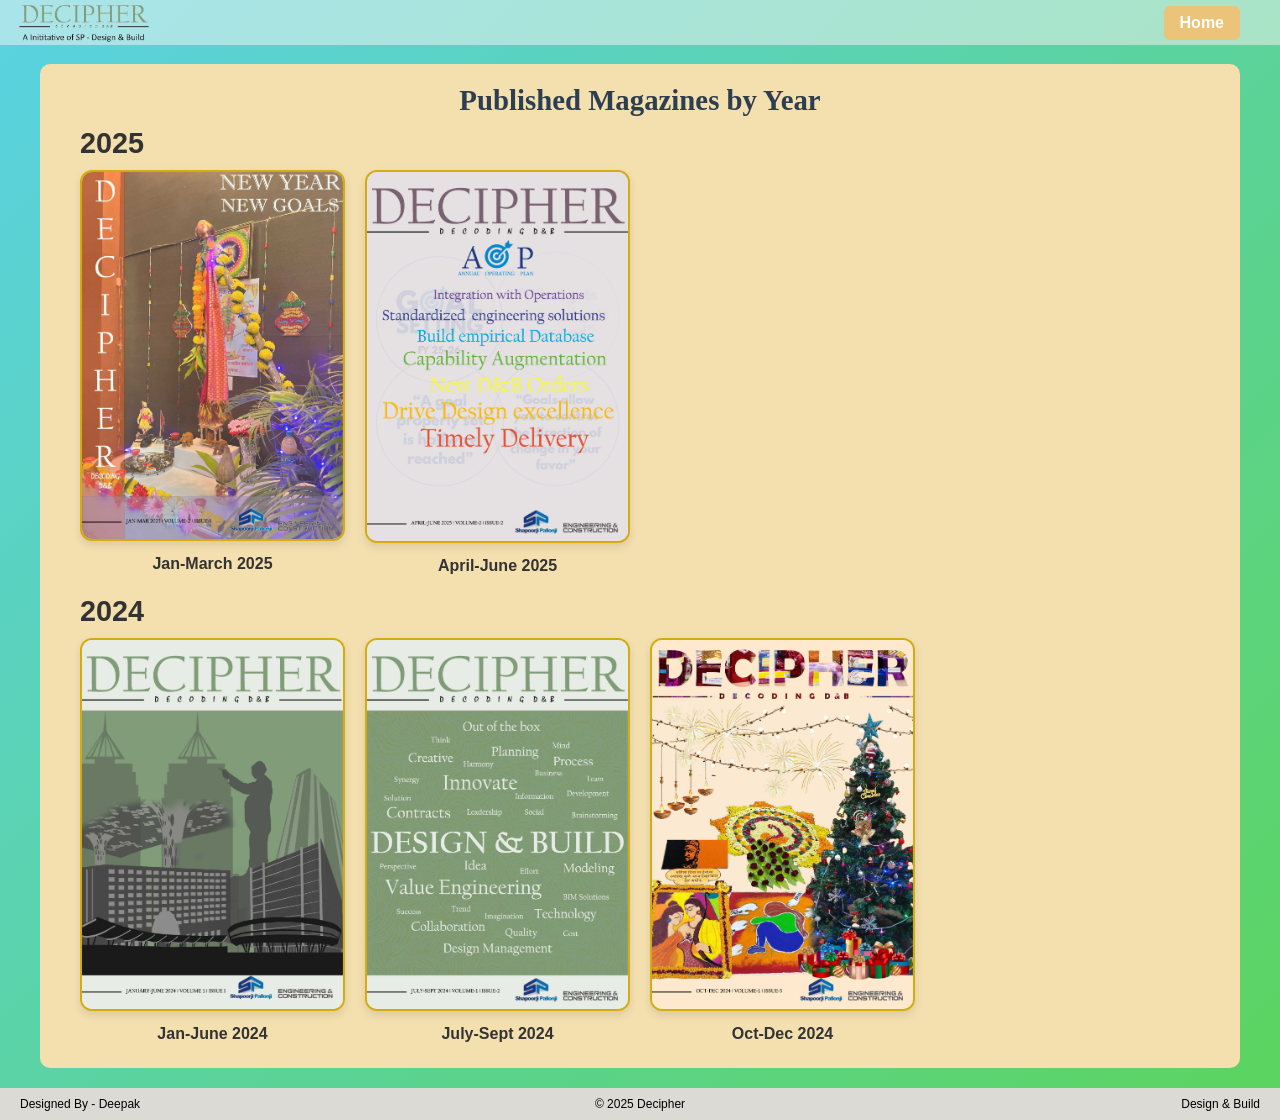
==== release.html @ 8a4b8983 "decipher decipher" ====
<!DOCTYPE html>
<html lang="en">
<head>
<meta charset="UTF-8">
<meta name="viewport" content="width=device-width, initial-scale=1.0">
<title>Decipher</title>
<link rel="stylesheet" href="release.css">
</head>
<body>

<!-- Fixed Navbar -->
<header class="navbar">
 <div class="logo">
  <a href="index.html">
    <img src="img/logo.png" alt="Decipher Logo" class="logo-img">
  </a>
</div>

   <nav>
  <a href="index.html" class="nav-button">Home</a>
</nav>


  <!-- Hamburger menu icon -->
  <div class="menu-toggle" onclick="toggleMenu()">
    <span></span>
    <span></span>
    <span></span>
  </div>
</header>

<!-- Background + White rectangle -->
<div class="full-screen-bg">
  <div class="releases-container">
      <h2 class="magazine-layout-heading">Published Magazines by Year</h2>
      <!-- For year 2025 -->
   <section aria-label="Magazine editions for 2025">
  <h2 class="year-heading">2025</h2>
  <div class="magazine-grid">
    <div class="magazine-card">
      <a href="https://onedrive.live.com/view.aspx?resid=YOUR_FILE_ID_2025_WINTER" target="_blank" rel="noopener noreferrer">
        <img src="img/Jan-March 2025.jpg" alt="Jan-March 2025">
        </a>
        <p>Jan-March 2025</p>
      
    </div>

      <div class="magazine-card">
      <a href="pdf-viewer.html?file=Intercom List.pdf " target="_blank" rel="noopener noreferrer">
        <img src="img/April-June 2025.jpg" alt="April-June 2025">
        </a>
        <p>April-June 2025</p>
      
    </div>
   
</section>
<!-- For year 2024 -->
<section aria-label="Magazine editions for 2024">
  <h2 class="year-heading">2024</h2>
  <div class="magazine-grid">
    <div class="magazine-card">
      <a href="https://onedrive.live.com/view.aspx?resid=YOUR_FILE_ID_2024_WINTER" target="_blank" rel="noopener noreferrer">
        <img src="img/Jan-June 2024.jpg" alt="Jan-June 2024">
        </a>
        <p>Jan-June 2024</p>
      
    </div>
    <div class="magazine-card">
      <a href="https://onedrive.live.com/view.aspx?resid=YOUR_FILE_ID_2024_SPRING" target="_blank" rel="noopener noreferrer">
        <img src="img/July -Sept 2024.jpg" alt="July-Sept 2024">
        </a>
        <p>July-Sept 2024</p>
      
    </div>
    <div class="magazine-card">
      <a href="https://onedrive.live.com/view.aspx?resid=YOUR_FILE_ID_2024_SUMMER" target="_blank" rel="noopener noreferrer">
        <img src="img/Oct -Dec 2024.jpg" alt="Oct-Dec 2024">
        </a>
        <p>Oct-Dec 2024</p>
   
    </div>
    
  </div>
</section>





  </div>
</div>

 <!-- FOOTER -->
<footer class="custom-footer">
  <div class="footer-left">Designed By - Deepak</div>
  <div class="footer-center">
    © 2025 Decipher 
  </div>
  <div class="footer-right">Design & Build</div>
</footer>
<script>
  function toggleMenu() {
    document.querySelector('nav').classList.toggle('show');
  }
</script>

</body>
</html>
---- release.css ----
* {
  margin: 0;
  padding: 0;
  box-sizing: border-box;
}
  body {
    margin: 0;
    padding: 0;
    font-family: Arial, sans-serif;
  }

  /* Fullscreen background */
  .full-screen-bg {
  min-height: 100vh;
  background: linear-gradient(135deg, #5ad2e2, #5cd460); /* dark navy → green */
  background-size: cover;
  background-position: center;
  background-repeat: no-repeat;

  display: flex;
  justify-content: center;
  padding: 4px 40px 20px 40px;
  box-sizing: border-box;

}

/* Only center vertically if the content fits in viewport */
.full-screen-bg > .outlined-box {
    margin: auto 0; /* vertical centering when small */
}

/* If box is taller than screen, align at top */
@media (max-height: 700px) {
    .full-screen-bg {
        align-items: flex-start;
    }
    .full-screen-bg > .outlined-box {
        margin-top: 60px; /* little space below navbar */
    }
}



  /* Fixed Navbar */
  .navbar {
  position: fixed;
  top: 0;
  left: 0;
  width: 100%;
  height: 45px; /* fixed height */
  background-color: rgb(247, 246, 243, 0.5);
  display: flex;
  justify-content: space-between;
  align-items: center;
  padding-right: 40px; /* keep padding only on right side */
  padding-left: 0;     /* remove left padding */
  color: black;
  z-index: 1000;
  transition: background-color 0.3s ease;
}

.logo {
  height: 100%; /* match navbar height */
}

.logo-img {
  height: 110%;  /* fills navbar height */
  width: auto;   /* keep aspect ratio */
  display: block;
  object-fit: contain;
  margin:1px 15px;
}

.navbar:hover {
  background-color: rgba(219, 218, 212, 1.1); /* Less transparent on hover */
}

  .navbar svg {
    stroke: black;
  }

 
  nav {
    display: flex;
    gap: 20px;
  }

  nav a {
    color: rgb(7, 0, 0);
    text-decoration: none;
    font-weight: 500;
  }

  nav a:hover {
    text-decoration: underline;
  }
.nav-button {
  display: inline-block;
  padding: 8px 16px;
  background-color: #ebc379;
  color: white;
  text-decoration: none;
  border-radius: 6px;
  font-weight: 600;
  transition: background-color 0.3s ease;
}

.nav-button:hover {
  background-color: #1a252f;
}

  /* Hamburger menu button */
  .menu-toggle {
    display: none;
    flex-direction: column;
    cursor: pointer;
    gap: 4px;
  }

  .menu-toggle span {
    display: block;
    width: 20px;
    height: 2px;
    background: black;
  }

  /* White rectangle outline */
  .outlined-box {
    width: 100%;
    max-width: 1200px;
    border: 2px solid white;
    padding: 40px;
    box-sizing: border-box;
    border-radius: 8px;
    min-height: 460px; /* Increased height */
    background: transparent; /* keep see-through background */
  
  }


  .filled-content {
    background-color: rgb(240, 188, 18); /* Solid fill */
    display: flex;
    align-items: center;
    gap: 20px;
    padding: 20px;
    border-radius: 6px;
    box-sizing: border-box;

    /* Control size */
    max-width: 1200px;  /* Width limit */
    min-height: 300px;  /* Minimum height */
    height: 400px;      /* Fixed height if you want */
    margin: auto;       /* Center inside outlined-box */
}

.text-section {
    flex: 1;
}

.image-section {
    flex: 1;
}

.image-section img {
    max-width: 100%;
    height: auto;
    border-radius: 4px;
}


/* Responsive for mobile */
@media (max-width: 768px) {
    .filled-content {
        flex-direction: column;
    }
}


  /* Mobile styles */
  @media (max-width: 768px) {
    nav {
      display: none;
      position: absolute;
      top: 40px;
      right: 0;
      background: #dbdad4;
      flex-direction: column;
      width: 100%;
      padding: 10px 0;
    }

    nav.show {
      display: flex;
    }

    .menu-toggle {
      display: flex;
    }
  }





















/* ========================RELEASES======================  */
 .releases-container {
  margin-top: 60px; /* or padding-top: 60px; */
  /* existing styles */
  background: rgba(244, 223, 175);
  padding: 15px 40px; /* 20px top/bottom, 40px left/right */
  border-radius: 10px;
  max-width: 1200px;
  margin-left: auto;
  margin-right: auto;
}


.magazine-layout-heading {
  font-size: 1.8rem;
  font-weight: 700;
  text-align: center;
  margin-top: 5px;     /* Reduced top margin */
  margin-bottom: 0px;
  color: #2c3e50;
  font-family: 'Georgia', serif;
  text-transform: none;
  border-bottom: none;
  padding-top: 0px;       /* Ensure no padding on top */
  margin-left: auto;
  margin-right: auto;
}




.year-heading {
  margin: 10px 0 10px;
  font-size: 1.8rem;
  color: #333;
}

.magazine-grid {
  display: grid;
  grid-template-columns: repeat(4, 1fr); /* 4 equal columns */
  gap: 20px;
  justify-content: start;
}

/* Tablet: 2 columns */
@media (max-width: 768px) {
  .magazine-grid {
    grid-template-columns: repeat(2, 1fr);
  }
}

/* Mobile: 1 column */
@media (max-width: 480px) {
  .magazine-grid {
    grid-template-columns: 1fr;
  }
}

.magazine-card {
  box-sizing: border-box;
  display: flex;
  flex-direction: column;
  align-items: center;
  text-align: center;
  background-color: transparent;
  overflow: visible;
}

.magazine-card img {
  width: 100%;
  height: auto;
  display: block;
   border: 2px solid #D4AC0D; /* gold border */
  border-radius: 12px;
  background-color: #fff;
  box-shadow: 0 4px 8px rgba(0,0,0,0.1);
  transition: filter 0.3s ease, box-shadow 0.3s ease;
}

.magazine-card img:hover {
  filter: brightness(1.1) saturate(1.2);
  box-shadow: 0 10px 20px rgba(0,0,0,0.2);
}

.magazine-card p {
  margin-top: 4px;
  font-weight: 600;
  font-size: 1rem;
  color: #333;
  padding: 10px 0;
  font-family: 'Segoe UI', Tahoma, Geneva, Verdana, sans-serif;
  user-select: none;
}



/* Footer */

.custom-footer {
  display: flex;
  justify-content: space-between; /* spread left, center, right */
  align-items: center;
  margin-top: auto;
  padding: 1rem 20px; /* keep some side padding */
  background-color: rgba(219, 218, 212);
  height: 6px;
}

.footer-left,
.footer-center,
.footer-right {
  flex: 1;
}

.footer-left {
  text-align: left;
  color: black;
  font-size: 12px;
  font-weight: 400;
}

.footer-center {
  text-align: center;
color: black;
  font-size: 12px;
  font-weight: 400;
}

.footer-right {
  text-align: right;
  color: black;
  font-size: 12px;
  font-weight: 400;
}
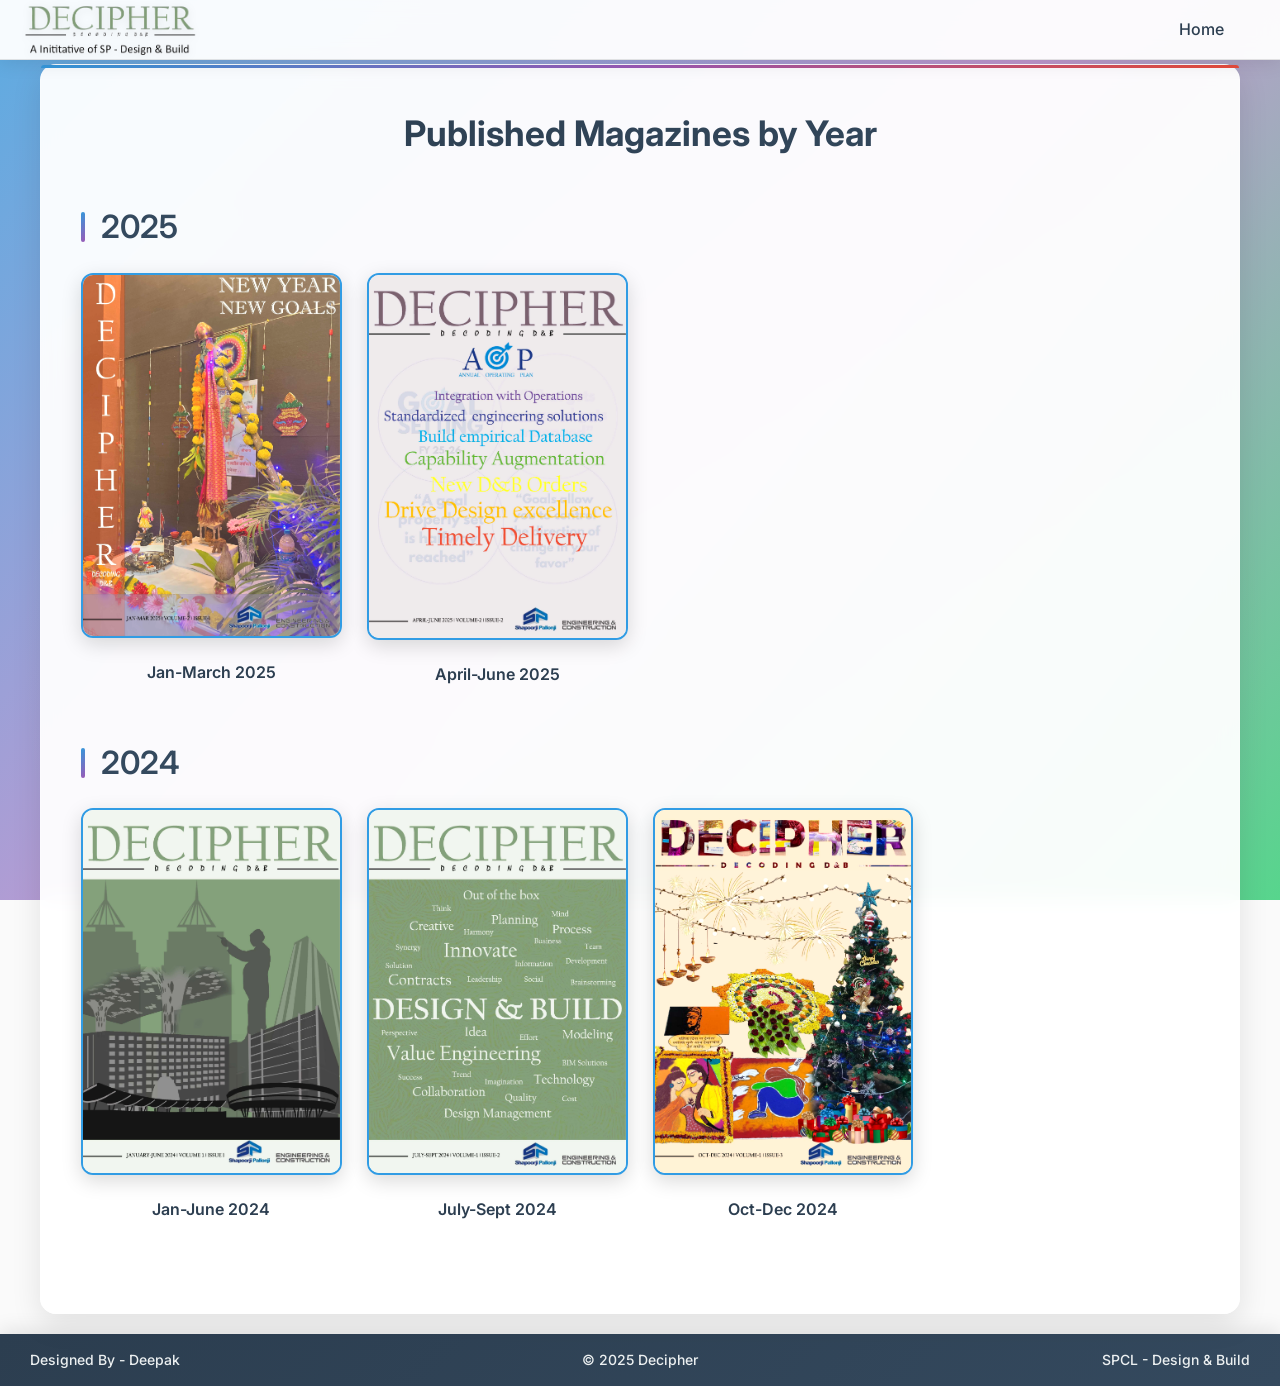
==== commit d41af461: "Updating 14th Aug" ====
--- a/release.html
+++ b/release.html
@@ -1,28 +1,31 @@
- <!DOCTYPE html>
+<!DOCTYPE html>
 <html lang="en">
 <head>
 <meta charset="UTF-8">
 <meta name="viewport" content="width=device-width, initial-scale=1.0">
-<title>Decipher</title>
+<title>Decipher - All Issues</title>
+<meta name="description" content="Browse all published issues of DECIPHER magazine from Shapoorji Pallonji Design & Build Division">
 <link rel="stylesheet" href="release.css">
+<link rel="preconnect" href="https://fonts.googleapis.com">
+<link rel="preconnect" href="https://fonts.gstatic.com" crossorigin>
+<link href="https://fonts.googleapis.com/css2?family=Inter:wght@300;400;500;600;700&display=swap" rel="stylesheet">
 </head>
 <body>
 
 <!-- Fixed Navbar -->
-<header class="navbar">
- <div class="logo">
-  <a href="index.html">
-    <img src="img/logo.png" alt="Decipher Logo" class="logo-img">
-  </a>
-</div>
+<header class="navbar" role="banner">
+  <div class="logo">
+    <a href="index.html" aria-label="Go to homepage">
+      <img src="img/logo.png" alt="Decipher Logo" class="logo-img" loading="eager">
+    </a>
+  </div>
 
-   <nav>
-  <a href="index.html" class="nav-button">Home</a>
-</nav>
-
+  <nav role="navigation" aria-label="Main navigation">
+    <a href="index.html" class="nav-button" aria-label="Return to homepage">Home</a>
+  </nav>
 
   <!-- Hamburger menu icon -->
-  <div class="menu-toggle" onclick="toggleMenu()">
+  <div class="menu-toggle" onclick="toggleMenu()" role="button" aria-label="Toggle navigation menu" tabindex="0">
     <span></span>
     <span></span>
     <span></span>
@@ -30,78 +33,103 @@
 </header>
 
 <!-- Background + White rectangle -->
-<div class="full-screen-bg">
+<main class="full-screen-bg" role="main">
   <div class="releases-container">
-      <h2 class="magazine-layout-heading">Published Magazines by Year</h2>
-      <!-- For year 2025 -->
-   <section aria-label="Magazine editions for 2025">
-  <h2 class="year-heading">2025</h2>
-  <div class="magazine-grid">
-    <div class="magazine-card">
-      <a href="https://onedrive.live.com/view.aspx?resid=YOUR_FILE_ID_2025_WINTER" target="_blank" rel="noopener noreferrer">
-        <img src="img/Jan-March 2025.jpg" alt="Jan-March 2025">
-        </a>
-        <p>Jan-March 2025</p>
-      
-    </div>
+    <h2 class="magazine-layout-heading" id="releases-heading">Published Magazines by Year</h2>
+    
+    <!-- For year 2025 -->
+    <section aria-labelledby="year-2025-heading">
+      <h2 class="year-heading" id="year-2025-heading">2025</h2>
+      <div class="magazine-grid" role="grid" aria-label="Magazine editions for 2025">
+        <div class="magazine-card" role="gridcell">
+       <a href="https://sdcorporation-my.sharepoint.com/:b:/g/personal/niklesh_wadhwa_shapoorji_com/EZrrN11DROREmH1WlC5DA3MBwxTDI9bE1Pf04bKoZq6WiA?e=7eviS5A" 
+   aria-label="View Jan-March 2025 issue" 
+   target="_blank">
+            <img src="img/Jan-March 2025.jpg" alt="Jan-March 2025 Cover" loading="lazy">
+          </a>
+          <p>Jan-March 2025</p>
+        </div>
 
-      <div class="magazine-card">
-      <a href="pdf-viewer.html?file=Intercom List.pdf " target="_blank" rel="noopener noreferrer">
-        <img src="img/April-June 2025.jpg" alt="April-June 2025">
-        </a>
-        <p>April-June 2025</p>
-      
-    </div>
-   
-</section>
-<!-- For year 2024 -->
-<section aria-label="Magazine editions for 2024">
-  <h2 class="year-heading">2024</h2>
-  <div class="magazine-grid">
-    <div class="magazine-card">
-      <a href="https://onedrive.live.com/view.aspx?resid=YOUR_FILE_ID_2024_WINTER" target="_blank" rel="noopener noreferrer">
-        <img src="img/Jan-June 2024.jpg" alt="Jan-June 2024">
-        </a>
-        <p>Jan-June 2024</p>
-      
-    </div>
-    <div class="magazine-card">
-      <a href="https://onedrive.live.com/view.aspx?resid=YOUR_FILE_ID_2024_SPRING" target="_blank" rel="noopener noreferrer">
-        <img src="img/July -Sept 2024.jpg" alt="July-Sept 2024">
-        </a>
-        <p>July-Sept 2024</p>
-      
-    </div>
-    <div class="magazine-card">
-      <a href="https://onedrive.live.com/view.aspx?resid=YOUR_FILE_ID_2024_SUMMER" target="_blank" rel="noopener noreferrer">
-        <img src="img/Oct -Dec 2024.jpg" alt="Oct-Dec 2024">
-        </a>
-        <p>Oct-Dec 2024</p>
-   
-    </div>
-    
+        <div class="magazine-card" role="gridcell">
+          <a href="https://sdcorporation-my.sharepoint.com/:b:/g/personal/niklesh_wadhwa_shapoorji_com/Ed1fGkje7JVGuynf9fhJyQ0B-7qD2A-BAZ7mTZ8bxXePjQ" aria-label="View April-June 2025 issue" target="_blank">
+            <img src="img/April-June 2025.jpg" alt="April-June 2025 Cover" loading="lazy">
+          </a>
+          <p>April-June 2025</p>
+        </div>
+      </div>
+    </section>
+
+    <!-- For year 2024 -->
+    <section aria-labelledby="year-2024-heading">
+      <h2 class="year-heading" id="year-2024-heading">2024</h2>
+      <div class="magazine-grid" role="grid" aria-label="Magazine editions for 2024">
+        <div class="magazine-card" role="gridcell">
+          <a href="https://sdcorporation-my.sharepoint.com/:b:/g/personal/deepak_kumar8_shapoorji_com/ER2KWcuA8SZIqeftc4IWiRQB2r7uil_vlTIILU9Jzke7eg" aria-label="View Jan-June 2024 issue" target="_blank">
+            <img src="img/Jan-June 2024.jpg" alt="Jan-June 2024 Cover" loading="lazy">
+          </a>
+          <p>Jan-June 2024</p>
+        </div>
+        
+        <div class="magazine-card" role="gridcell">
+          <a href="https://sdcorporation-my.sharepoint.com/:b:/g/personal/niklesh_wadhwa_shapoorji_com/EW9fflCfdwtKpGGzFCLECRIBIYX8dqHARjPuIeD5uw2ADw" aria-label="View July-Sept 2024 issue"  target="_blank">
+            <img src="img/July -Sept 2024.jpg" alt="July-Sept 2024 Cover" loading="lazy">
+          </a>
+          <p>July-Sept 2024</p>
+        </div>
+        
+        <div class="magazine-card" role="gridcell">
+          <a href="https://sdcorporation-my.sharepoint.com/:b:/g/personal/niklesh_wadhwa_shapoorji_com/EZtsv5_NxPlEnEo7IRQZr1wBKI3wS65SmO25Uqut7sBRzw" aria-label="View Oct-Dec 2024 issue" target="_blank">
+            <img src="img/Oct -Dec 2024.jpg" alt="Oct-Dec 2024 Cover" loading="lazy">
+          </a>
+          <p>Oct-Dec 2024</p>
+        </div>
+      </div>
+    </section>
   </div>
-</section>
+</main>
 
-
-
-
-
-  </div>
-</div>
-
- <!-- FOOTER -->
-<footer class="custom-footer">
+<!-- FOOTER -->
+<footer class="custom-footer" role="contentinfo">
   <div class="footer-left">Designed By - Deepak</div>
   <div class="footer-center">
     © 2025 Decipher 
   </div>
-  <div class="footer-right">Design & Build</div>
+  <div class="footer-right">SPCL - Design & Build</div>
 </footer>
+
 <script>
   function toggleMenu() {
-    document.querySelector('nav').classList.toggle('show');
+    const nav = document.querySelector('nav');
+    const menuToggle = document.querySelector('.menu-toggle');
+    
+    nav.classList.toggle('show');
+    
+    // Update aria-expanded for accessibility
+    const isExpanded = nav.classList.contains('show');
+    menuToggle.setAttribute('aria-expanded', isExpanded);
   }
+
+  // Close menu when clicking outside
+  document.addEventListener('click', function(event) {
+    const nav = document.querySelector('nav');
+    const menuToggle = document.querySelector('.menu-toggle');
+    
+    if (!nav.contains(event.target) && !menuToggle.contains(event.target)) {
+      nav.classList.remove('show');
+      menuToggle.setAttribute('aria-expanded', 'false');
+    }
+  });
+
+  // Close menu on escape key
+  document.addEventListener('keydown', function(event) {
+    if (event.key === 'Escape') {
+      const nav = document.querySelector('nav');
+      const menuToggle = document.querySelector('.menu-toggle');
+      
+      nav.classList.remove('show');
+      menuToggle.setAttribute('aria-expanded', 'false');
+    }
+  });
 </script>
 
 </body>
--- a/release.css
+++ b/release.css
@@ -4,274 +4,370 @@
   padding: 0;
   box-sizing: border-box;
 }
-  body {
-    margin: 0;
-    padding: 0;
-    font-family: Arial, sans-serif;
-  }
-
-  /* Fullscreen background */
-  .full-screen-bg {
+
+body {
+  margin: 0;
+  padding: 0;
+  font-family: 'Inter', 'Segoe UI', Tahoma, Geneva, Verdana, sans-serif;
+  line-height: 1.6;
+  color: #2c3e50;
+  background: #fafafa;
+}
+
+/* Fullscreen background */
+.full-screen-bg {
   min-height: 100vh;
-  background: linear-gradient(135deg, #5ad2e2, #5cd460); /* dark navy → green */
+  background: linear-gradient(135deg, rgba(52, 152, 219, 0.8) 0%, rgba(155, 89, 182, 0.6) 50%, rgba(46, 204, 113, 0.8) 100%);
   background-size: cover;
   background-position: center;
   background-repeat: no-repeat;
-
+  background-attachment: fixed;
   display: flex;
   justify-content: center;
   padding: 4px 40px 20px 40px;
   box-sizing: border-box;
-
+  position: relative;
+}
+
+.full-screen-bg::before {
+  content: '';
+  position: absolute;
+  top: 0;
+  left: 0;
+  right: 0;
+  bottom: 0;
+  background: radial-gradient(circle at 50% 50%, rgba(255,255,255,0.1) 0%, transparent 70%);
+  pointer-events: none;
 }
 
 /* Only center vertically if the content fits in viewport */
 .full-screen-bg > .outlined-box {
-    margin: auto 0; /* vertical centering when small */
+  margin: auto 0;
+  position: relative;
+  z-index: 2;
 }
 
 /* If box is taller than screen, align at top */
 @media (max-height: 700px) {
-    .full-screen-bg {
-        align-items: flex-start;
-    }
-    .full-screen-bg > .outlined-box {
-        margin-top: 60px; /* little space below navbar */
-    }
-}
-
-
-
-  /* Fixed Navbar */
-  .navbar {
+  .full-screen-bg {
+    align-items: flex-start;
+  }
+  .full-screen-bg > .outlined-box {
+    margin-top: 60px;
+  }
+}
+
+/* Fixed Navbar */
+.navbar {
   position: fixed;
   top: 0;
   left: 0;
   width: 100%;
-  height: 45px; /* fixed height */
-  background-color: rgb(247, 246, 243, 0.5);
+  height: 60px;
+  background: rgba(255, 255, 255, 0.95);
+  backdrop-filter: blur(10px);
   display: flex;
   justify-content: space-between;
   align-items: center;
-  padding-right: 40px; /* keep padding only on right side */
-  padding-left: 0;     /* remove left padding */
+  padding-right: 40px;
+  padding-left: 0;
   color: black;
   z-index: 1000;
-  transition: background-color 0.3s ease;
+  transition: all 0.3s cubic-bezier(0.4, 0, 0.2, 1);
+  border-bottom: 1px solid rgba(0,0,0,0.1);
+  box-shadow: 0 2px 20px rgba(0,0,0,0.1);
+}
+
+.navbar:hover {
+  background: rgba(255, 255, 255, 0.98);
+  box-shadow: 0 4px 30px rgba(0,0,0,0.15);
 }
 
 .logo {
-  height: 100%; /* match navbar height */
+  height: 100%;
+  transition: transform 0.3s ease;
+}
+
+.logo:hover {
+  transform: scale(1.05);
 }
 
 .logo-img {
-  height: 110%;  /* fills navbar height */
-  width: auto;   /* keep aspect ratio */
+  height: 110%;
+  width: auto;
   display: block;
   object-fit: contain;
-  margin:1px 15px;
-}
-
-.navbar:hover {
-  background-color: rgba(219, 218, 212, 1.1); /* Less transparent on hover */
-}
-
-  .navbar svg {
-    stroke: black;
-  }
-
- 
-  nav {
-    display: flex;
-    gap: 20px;
-  }
-
-  nav a {
-    color: rgb(7, 0, 0);
-    text-decoration: none;
-    font-weight: 500;
-  }
-
-  nav a:hover {
-    text-decoration: underline;
-  }
-.nav-button {
-  display: inline-block;
+  margin: 1px 20px;
+  filter: drop-shadow(0 2px 4px rgba(0,0,0,0.1));
+}
+
+.navbar svg {
+  stroke: #2c3e50;
+}
+
+nav {
+  display: flex;
+  gap: 30px;
+  align-items: center;
+}
+
+nav a {
+  color: #2c3e50;
+  text-decoration: none;
+  font-weight: 500;
+  position: relative;
   padding: 8px 16px;
-  background-color: #ebc379;
-  color: white;
+  border-radius: 6px;
+  transition: all 0.3s ease;
+}
+
+nav a {
+  color: #2c3e50;
   text-decoration: none;
+  font-weight: 500;
+  font-size: 1rem;
+  position: relative;
+  padding: 8px 16px;
   border-radius: 6px;
-  font-weight: 600;
-  transition: background-color 0.3s ease;
-}
-
-.nav-button:hover {
-  background-color: #1a252f;
-}
-
-  /* Hamburger menu button */
-  .menu-toggle {
-    display: none;
-    flex-direction: column;
-    cursor: pointer;
-    gap: 4px;
-  }
-
-  .menu-toggle span {
-    display: block;
-    width: 20px;
-    height: 2px;
-    background: black;
-  }
-
-  /* White rectangle outline */
-  .outlined-box {
-    width: 100%;
-    max-width: 1200px;
-    border: 2px solid white;
-    padding: 40px;
-    box-sizing: border-box;
-    border-radius: 8px;
-    min-height: 460px; /* Increased height */
-    background: transparent; /* keep see-through background */
-  
-  }
-
-
-  .filled-content {
-    background-color: rgb(240, 188, 18); /* Solid fill */
-    display: flex;
-    align-items: center;
-    gap: 20px;
-    padding: 20px;
-    border-radius: 6px;
-    box-sizing: border-box;
-
-    /* Control size */
-    max-width: 1200px;  /* Width limit */
-    min-height: 300px;  /* Minimum height */
-    height: 400px;      /* Fixed height if you want */
-    margin: auto;       /* Center inside outlined-box */
+  transition: all 0.3s ease;
+}
+
+nav a::before {
+  content: '';
+  position: absolute;
+  bottom: 0;
+  left: 50%;
+  width: 0;
+  height: 2px;
+  background: linear-gradient(90deg, #3498db, #9b59b6);
+  transition: all 0.3s ease;
+  transform: translateX(-50%);
+}
+
+nav a:hover {
+  color: #3498db;
+  background: rgba(52, 152, 219, 0.1);
+  transform: translateY(-2px);
+}
+
+nav a:hover::before {
+  width: 80%;
+}
+
+/* Hamburger menu button */
+.menu-toggle {
+  display: none;
+  flex-direction: column;
+  cursor: pointer;
+  gap: 4px;
+  padding: 8px;
+  border-radius: 6px;
+  transition: background 0.3s ease;
+}
+
+.menu-toggle:hover {
+  background: rgba(0,0,0,0.1);
+}
+
+.menu-toggle span {
+  display: block;
+  width: 24px;
+  height: 2px;
+  background: #2c3e50;
+  transition: all 0.3s ease;
+  border-radius: 1px;
+}
+
+/* White rectangle outline */
+.outlined-box {
+  width: 100%;
+  max-width: 1200px;
+  border: 2px solid rgba(255, 255, 255, 0.8);
+  padding: 40px;
+  box-sizing: border-box;
+  border-radius: 16px;
+  min-height: 460px;
+  background: rgba(255, 255, 255, 0.1);
+  backdrop-filter: blur(10px);
+  box-shadow: 0 8px 32px rgba(0,0,0,0.1);
+  transition: all 0.3s ease;
+}
+
+.outlined-box:hover {
+  border-color: rgba(255, 255, 255, 0.9);
+  box-shadow: 0 12px 40px rgba(0,0,0,0.15);
+  transform: translateY(-2px);
+}
+
+.filled-content {
+  background: linear-gradient(135deg, #f8f9fa 0%, #e9ecef 100%);
+  display: flex;
+  align-items: center;
+  gap: 30px;
+  padding: 30px;
+  border-radius: 12px;
+  box-sizing: border-box;
+  box-shadow: 
+    0 10px 30px rgba(0,0,0,0.15),
+    0 1px 3px rgba(0,0,0,0.1),
+    inset 0 1px 0 rgba(255,255,255,0.8);
+  max-width: 1200px;
+  min-height: 300px;
+  height: 400px;
+  margin: auto;
+  position: relative;
+  overflow: hidden;
+}
+
+.filled-content::before {
+  content: '';
+  position: absolute;
+  top: 0;
+  left: 0;
+  right: 0;
+  height: 3px;
+  background: linear-gradient(90deg, #3498db, #9b59b6, #e74c3c, #f39c12);
+  border-radius: 12px 12px 0 0;
 }
 
 .text-section {
-    flex: 1;
+  flex: 1;
 }
 
 .image-section {
-    flex: 1;
+  flex: 1;
 }
 
 .image-section img {
-    max-width: 100%;
-    height: auto;
-    border-radius: 4px;
-}
-
+  max-width: 100%;
+  height: auto;
+  border-radius: 8px;
+  transition: transform 0.3s ease;
+}
+
+.image-section img:hover {
+  transform: scale(1.05);
+}
 
 /* Responsive for mobile */
 @media (max-width: 768px) {
-    .filled-content {
-        flex-direction: column;
-    }
-}
-
-
-  /* Mobile styles */
-  @media (max-width: 768px) {
-    nav {
-      display: none;
-      position: absolute;
-      top: 40px;
-      right: 0;
-      background: #dbdad4;
-      flex-direction: column;
-      width: 100%;
-      padding: 10px 0;
-    }
-
-    nav.show {
-      display: flex;
-    }
-
-    .menu-toggle {
-      display: flex;
-    }
-  }
-
-
-
-
-
-
-
-
-
-
-
-
-
-
-
-
-
-
-
-
+  .filled-content {
+    flex-direction: column;
+  }
+}
+
+/* Mobile styles */
+@media (max-width: 768px) {
+  nav {
+    display: none;
+    position: absolute;
+    top: 60px;
+    right: 0;
+    background: rgba(255, 255, 255, 0.98);
+    backdrop-filter: blur(10px);
+    flex-direction: column;
+    width: 100%;
+    padding: 20px 0;
+    box-shadow: 0 4px 20px rgba(0,0,0,0.1);
+    border-radius: 0 0 12px 12px;
+  }
+
+  nav.show {
+    display: flex;
+  }
+
+  nav a {
+    padding: 12px 20px;
+    margin: 5px 20px;
+    border-radius: 8px;
+  }
+
+  .menu-toggle {
+    display: flex;
+  }
+}
 
 /* ========================RELEASES======================  */
- .releases-container {
-  margin-top: 60px; /* or padding-top: 60px; */
-  /* existing styles */
-  background: rgba(244, 223, 175);
-  padding: 15px 40px; /* 20px top/bottom, 40px left/right */
-  border-radius: 10px;
+.releases-container {
+  margin-top: 60px;
+  background: rgba(255, 255, 255, 0.95);
+  backdrop-filter: blur(10px);
+  padding: 40px;
+  border-radius: 16px;
   max-width: 1200px;
   margin-left: auto;
   margin-right: auto;
-}
-
+  box-shadow: 0 10px 30px rgba(0,0,0,0.1);
+  border: 1px solid rgba(255,255,255,0.2);
+  position: relative;
+}
+
+.releases-container::before {
+  content: '';
+  position: absolute;
+  top: 0;
+  left: 0;
+  right: 0;
+  height: 3px;
+  background: linear-gradient(90deg, #3498db, #9b59b6, #e74c3c);
+  border-radius: 16px 16px 0 0;
+}
 
 .magazine-layout-heading {
-  font-size: 1.8rem;
+  font-size: 2.2rem;
   font-weight: 700;
   text-align: center;
-  margin-top: 5px;     /* Reduced top margin */
-  margin-bottom: 0px;
+  margin-top: 0;
+  margin-bottom: 40px;
   color: #2c3e50;
-  font-family: 'Georgia', serif;
+  font-family: 'Inter', 'Georgia', serif;
   text-transform: none;
   border-bottom: none;
-  padding-top: 0px;       /* Ensure no padding on top */
+  padding-top: 0;
   margin-left: auto;
   margin-right: auto;
-}
-
-
-
+  background: linear-gradient(135deg, #2c3e50, #34495e);
+  -webkit-background-clip: text;
+  -webkit-text-fill-color: transparent;
+  background-clip: text;
+  position: relative;
+}
 
 .year-heading {
-  margin: 10px 0 10px;
-  font-size: 1.8rem;
-  color: #333;
+  margin: 30px 0 20px;
+  font-size: 2rem;
+  color: #34495e;
+  font-weight: 600;
+  position: relative;
+  padding-left: 20px;
+}
+
+.year-heading::before {
+  content: '';
+  position: absolute;
+  left: 0;
+  top: 50%;
+  width: 4px;
+  height: 30px;
+  background: linear-gradient(135deg, #3498db, #9b59b6);
+  transform: translateY(-50%);
+  border-radius: 2px;
 }
 
 .magazine-grid {
   display: grid;
-  grid-template-columns: repeat(4, 1fr); /* 4 equal columns */
-  gap: 20px;
+  grid-template-columns: repeat(4, 1fr);
+  gap: 25px;
   justify-content: start;
-}
-
-/* Tablet: 2 columns */
+  margin-bottom: 40px;
+}
+
 @media (max-width: 768px) {
   .magazine-grid {
     grid-template-columns: repeat(2, 1fr);
   }
 }
 
-/* Mobile: 1 column */
 @media (max-width: 480px) {
   .magazine-grid {
     grid-template-columns: 1fr;
@@ -286,46 +382,82 @@
   text-align: center;
   background-color: transparent;
   overflow: visible;
+  transition: transform 0.3s ease;
+  position: relative;
+}
+
+.magazine-card:hover {
+  transform: translateY(-8px);
+}
+
+.magazine-card::before {
+  content: '';
+  position: absolute;
+  top: -5px;
+  left: -5px;
+  right: -5px;
+  bottom: -5px;
+  background: linear-gradient(135deg, #3498db, #9b59b6, #e74c3c);
+  border-radius: 16px;
+  opacity: 0;
+  transition: opacity 0.3s ease;
+  z-index: -1;
+}
+
+.magazine-card:hover::before {
+  opacity: 0.3;
 }
 
 .magazine-card img {
   width: 100%;
   height: auto;
   display: block;
-   border: 2px solid #D4AC0D; /* gold border */
+  border: 2px solid #3498db;
   border-radius: 12px;
   background-color: #fff;
-  box-shadow: 0 4px 8px rgba(0,0,0,0.1);
-  transition: filter 0.3s ease, box-shadow 0.3s ease;
+  box-shadow: 0 6px 20px rgba(0,0,0,0.15);
+  transition: all 0.3s cubic-bezier(0.4, 0, 0.2, 1);
+  filter: brightness(1.02) contrast(1.05);
+  position: relative;
+  z-index: 1;
 }
 
 .magazine-card img:hover {
-  filter: brightness(1.1) saturate(1.2);
-  box-shadow: 0 10px 20px rgba(0,0,0,0.2);
+  filter: brightness(1.1) saturate(1.15) contrast(1.1);
+  box-shadow: 0 12px 30px rgba(0,0,0,0.25);
+  transform: scale(1.02);
+  border-color: #9b59b6;
 }
 
 .magazine-card p {
-  margin-top: 4px;
+  margin-top: 12px;
   font-weight: 600;
   font-size: 1rem;
-  color: #333;
+  color: #2c3e50;
   padding: 10px 0;
-  font-family: 'Segoe UI', Tahoma, Geneva, Verdana, sans-serif;
+  font-family: 'Inter', 'Segoe UI', Tahoma, Geneva, Verdana, sans-serif;
   user-select: none;
-}
-
-
+  transition: color 0.3s ease;
+  position: relative;
+  z-index: 1;
+}
+
+.magazine-card:hover p {
+  color: #3498db;
+}
 
 /* Footer */
-
 .custom-footer {
   display: flex;
-  justify-content: space-between; /* spread left, center, right */
+  justify-content: space-between;
   align-items: center;
   margin-top: auto;
-  padding: 1rem 20px; /* keep some side padding */
-  background-color: rgba(219, 218, 212);
-  height: 6px;
+  padding: 15px 30px;
+  background: linear-gradient(135deg, #2c3e50 0%, #34495e 100%);
+  color: white;
+  font-size: 15px;
+  font-weight: 400;
+  box-shadow: 0 -4px 20px rgba(0,0,0,0.1);
 }
 
 .footer-left,
@@ -336,21 +468,89 @@
 
 .footer-left {
   text-align: left;
-  color: black;
-  font-size: 12px;
-  font-weight: 400;
+  color: #ecf0f1;
+  font-size: 14px;
+  font-weight: 500;
 }
 
 .footer-center {
   text-align: center;
-color: black;
-  font-size: 12px;
-  font-weight: 400;
+  color: #ecf0f1;
+  font-size: 14px;
+  font-weight: 500;
 }
 
 .footer-right {
   text-align: right;
-  color: black;
-  font-size: 12px;
-  font-weight: 400;
-}
+  color: #ecf0f1;
+  font-size: 14px;
+  font-weight: 500;
+}
+
+
+/* Add smooth scrolling */
+html {
+  scroll-behavior: smooth;
+}
+
+/* Add loading animation for images */
+img {
+  opacity: 0;
+  animation: fadeIn 0.6s ease-in forwards;
+}
+
+@keyframes fadeIn {
+  to {
+    opacity: 1;
+  }
+}
+
+/* Add subtle hover effects for interactive elements */
+a, button, .menu-toggle {
+  cursor: pointer;
+}
+
+/* Add focus states for accessibility */
+nav a:focus,
+.menu-toggle:focus,
+.nav-button:focus {
+  outline: 2px solid #3498db;
+  outline-offset: 2px;
+}
+
+/* Add section transitions */
+section {
+  opacity: 0;
+  transform: translateY(20px);
+  animation: slideInUp 0.8s ease-out forwards;
+}
+
+section:nth-child(2) {
+  animation-delay: 0.2s;
+}
+
+@keyframes slideInUp {
+  to {
+    opacity: 1;
+    transform: translateY(0);
+  }
+}
+
+/* Add magazine card stagger animation */
+.magazine-card {
+  opacity: 0;
+  transform: translateY(20px);
+  animation: cardSlideIn 0.6s ease-out forwards;
+}
+
+.magazine-card:nth-child(1) { animation-delay: 0.1s; }
+.magazine-card:nth-child(2) { animation-delay: 0.2s; }
+.magazine-card:nth-child(3) { animation-delay: 0.3s; }
+.magazine-card:nth-child(4) { animation-delay: 0.4s; }
+
+@keyframes cardSlideIn {
+  to {
+    opacity: 1;
+    transform: translateY(0);
+  }
+}
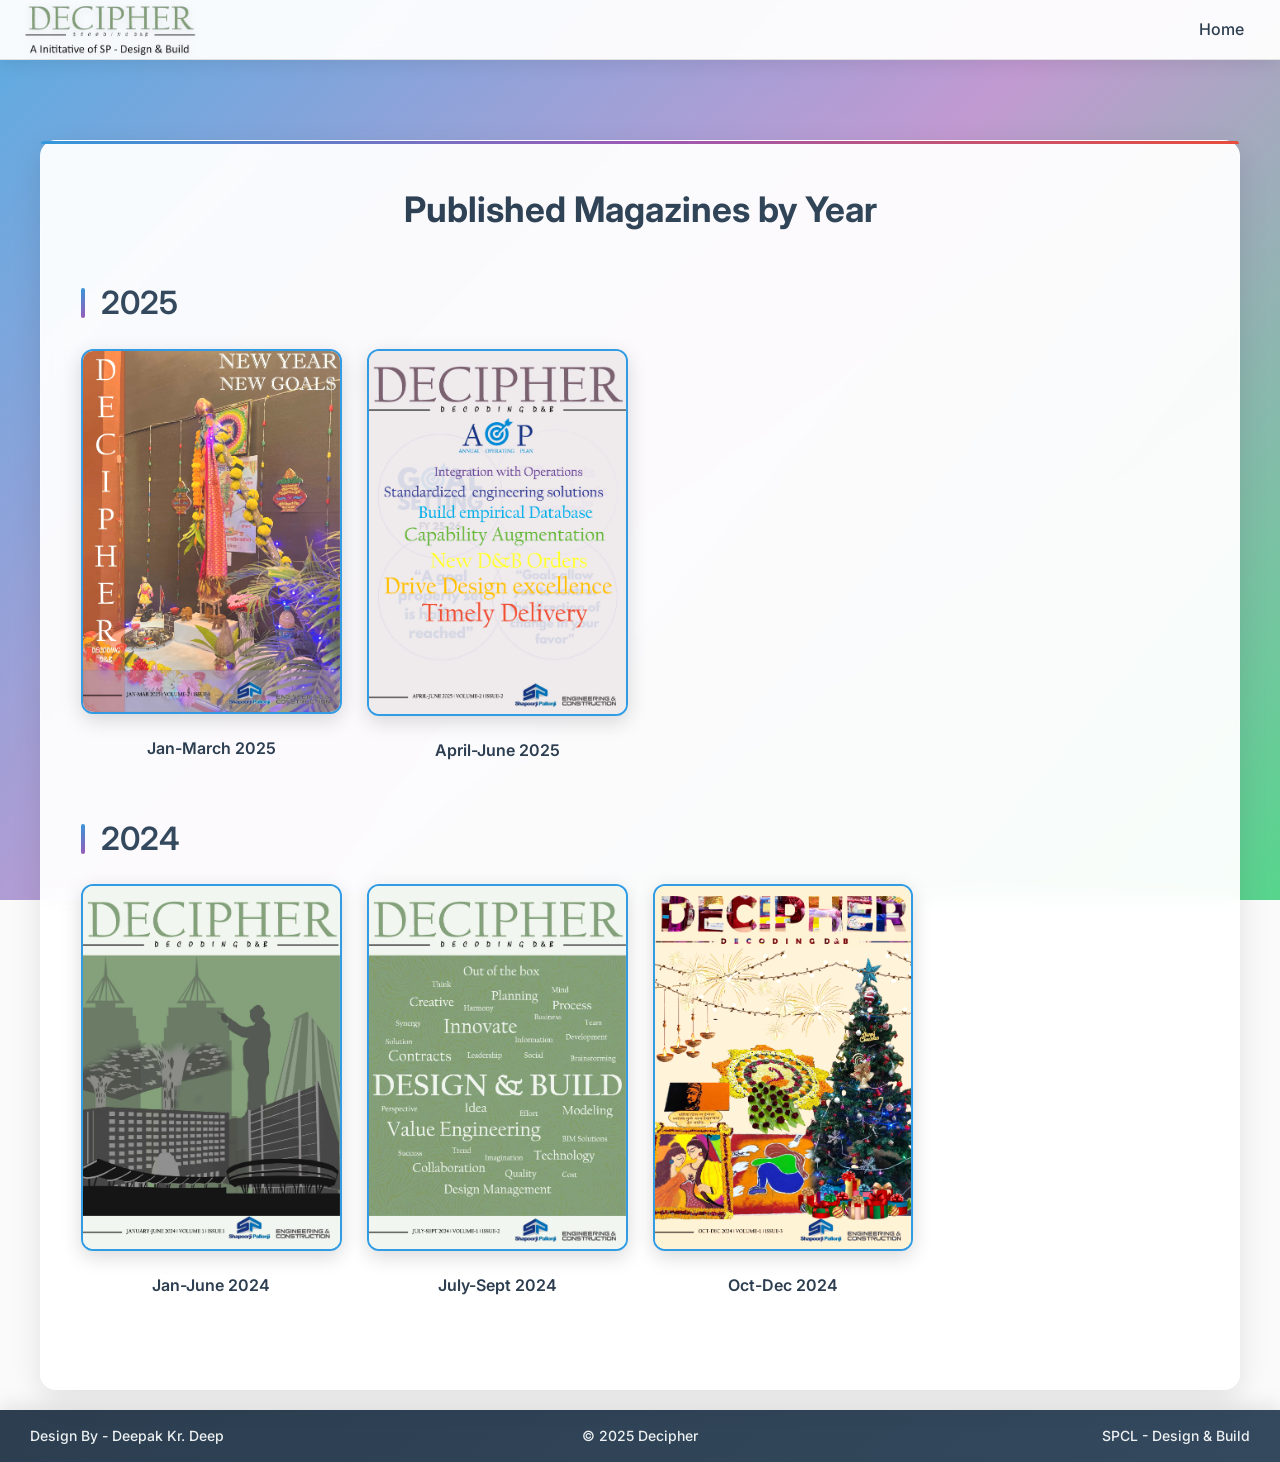
==== commit 20ed07f1: "updating" ====
--- a/release.html
+++ b/release.html
@@ -2,13 +2,15 @@
 <html lang="en">
 <head>
 <meta charset="UTF-8">
-<meta name="viewport" content="width=device-width, initial-scale=1.0">
+<meta name="viewport" content="width=device-width, initial-scale=1.0, maximum-scale=5.0">
 <title>Decipher - All Issues</title>
 <meta name="description" content="Browse all published issues of DECIPHER magazine from Shapoorji Pallonji Design & Build Division">
 <link rel="stylesheet" href="release.css">
 <link rel="preconnect" href="https://fonts.googleapis.com">
 <link rel="preconnect" href="https://fonts.gstatic.com" crossorigin>
 <link href="https://fonts.googleapis.com/css2?family=Inter:wght@300;400;500;600;700&display=swap" rel="stylesheet">
+<link rel="icon" type="image/png" href="img/favicon.png">
+<link rel="apple-touch-icon" href="img/favicon.png">
 </head>
 <body>
 
@@ -49,8 +51,7 @@
           </a>
           <p>Jan-March 2025</p>
         </div>
-
-        <div class="magazine-card" role="gridcell">
+         <div class="magazine-card latest"   role="gridcell">
           <a href="https://sdcorporation-my.sharepoint.com/:b:/g/personal/niklesh_wadhwa_shapoorji_com/Ed1fGkje7JVGuynf9fhJyQ0B-7qD2A-BAZ7mTZ8bxXePjQ" aria-label="View April-June 2025 issue" target="_blank">
             <img src="img/April-June 2025.jpg" alt="April-June 2025 Cover" loading="lazy">
           </a>
@@ -90,7 +91,7 @@
 
 <!-- FOOTER -->
 <footer class="custom-footer" role="contentinfo">
-  <div class="footer-left">Designed By - Deepak</div>
+  <div class="footer-left">Design By - Deepak Kr. Deep</div>
   <div class="footer-center">
     © 2025 Decipher 
   </div>
--- a/release.css
+++ b/release.css
@@ -12,6 +12,7 @@
   line-height: 1.6;
   color: #2c3e50;
   background: #fafafa;
+  overflow-x: hidden;
 }
 
 /* Fullscreen background */
@@ -24,7 +25,7 @@
   background-attachment: fixed;
   display: flex;
   justify-content: center;
-  padding: 4px 40px 20px 40px;
+  padding: 80px 20px 20px 20px; /* top padding to clear fixed navbar */
   box-sizing: border-box;
   position: relative;
 }
@@ -69,7 +70,7 @@
   display: flex;
   justify-content: space-between;
   align-items: center;
-  padding-right: 40px;
+  padding-right: 20px;
   padding-left: 0;
   color: black;
   z-index: 1000;
@@ -247,44 +248,6 @@
 
 .image-section img:hover {
   transform: scale(1.05);
-}
-
-/* Responsive for mobile */
-@media (max-width: 768px) {
-  .filled-content {
-    flex-direction: column;
-  }
-}
-
-/* Mobile styles */
-@media (max-width: 768px) {
-  nav {
-    display: none;
-    position: absolute;
-    top: 60px;
-    right: 0;
-    background: rgba(255, 255, 255, 0.98);
-    backdrop-filter: blur(10px);
-    flex-direction: column;
-    width: 100%;
-    padding: 20px 0;
-    box-shadow: 0 4px 20px rgba(0,0,0,0.1);
-    border-radius: 0 0 12px 12px;
-  }
-
-  nav.show {
-    display: flex;
-  }
-
-  nav a {
-    padding: 12px 20px;
-    margin: 5px 20px;
-    border-radius: 8px;
-  }
-
-  .menu-toggle {
-    display: flex;
-  }
 }
 
 /* ========================RELEASES======================  */
@@ -362,19 +325,19 @@
   margin-bottom: 40px;
 }
 
-@media (max-width: 768px) {
-  .magazine-grid {
-    grid-template-columns: repeat(2, 1fr);
-  }
-}
-
-@media (max-width: 480px) {
-  .magazine-grid {
-    grid-template-columns: 1fr;
-  }
-}
-
 .magazine-card {
+  box-sizing: border-box;
+  display: flex;
+  flex-direction: column;
+  align-items: center;
+  text-align: center;
+  background-color: transparent;
+  overflow: visible;
+  transition: transform 0.3s ease;
+  position: relative;
+}
+
+.magazine-card.latest{
   box-sizing: border-box;
   display: flex;
   flex-direction: column;
@@ -487,7 +450,6 @@
   font-weight: 500;
 }
 
-
 /* Add smooth scrolling */
 html {
   scroll-behavior: smooth;
@@ -554,3 +516,267 @@
     transform: translateY(0);
   }
 }
+
+/* ==================== MOBILE RESPONSIVE DESIGN ==================== */
+
+/* Tablet and smaller desktop */
+@media (max-width: 1024px) {
+  .full-screen-bg {
+    padding: 4px 15px 20px 15px;
+  }
+  
+  .releases-container {
+    padding: 30px;
+    margin-top: 50px;
+  }
+  
+  .magazine-layout-heading {
+    font-size: 2rem;
+    margin-bottom: 30px;
+  }
+  
+  .year-heading {
+    font-size: 1.8rem;
+  }
+  
+  .magazine-grid {
+    grid-template-columns: repeat(3, 1fr);
+    gap: 20px;
+  }
+}
+
+/* Mobile landscape */
+@media (max-width: 768px) {
+  .full-screen-bg {
+    padding: 90px 10px 20px 10px; /* ensure clear space under navbar on mobile */
+    background-attachment: scroll;
+  }
+  
+  .releases-container {
+    padding: 20px;
+    margin-top: 40px;
+    border-radius: 12px;
+  }
+  
+  .magazine-layout-heading {
+    font-size: 1.8rem;
+    margin-bottom: 25px;
+  }
+  
+  .year-heading {
+    font-size: 1.6rem;
+    margin: 20px 0 15px;
+    padding-left: 15px;
+  }
+  
+  .year-heading::before {
+    width: 3px;
+    height: 25px;
+  }
+  
+  .magazine-grid {
+    grid-template-columns: repeat(4, 1fr);
+    gap: 15px;
+    margin-bottom: 30px;
+  }
+  
+  .magazine-card p {
+    font-size: 0.9rem;
+    padding: 8px 0;
+  }
+  
+  /* Mobile navigation */
+  nav {
+    display: none;
+    position: absolute;
+    top: 60px;
+    right: 0;
+    background: rgba(255, 255, 255, 0.98);
+    backdrop-filter: blur(10px);
+    flex-direction: column;
+    width: 100%;
+    padding: 20px 0;
+    box-shadow: 0 4px 20px rgba(0,0,0,0.1);
+    border-radius: 0 0 12px 12px;
+  }
+
+  nav.show {
+    display: flex;
+  }
+
+  nav a {
+    padding: 12px 20px;
+    margin: 5px 20px;
+    border-radius: 8px;
+    font-size: 1.1rem;
+  }
+
+  .menu-toggle {
+    display: flex;
+  }
+  
+  /* Footer mobile - single line */
+  .custom-footer {
+    flex-direction: row;
+    gap: 10px;
+    padding: 15px 20px;
+    text-align: center;
+    flex-wrap: nowrap;
+    overflow: hidden;
+  }
+  
+  .footer-left {
+    text-align: left;
+    font-size: 12px;
+    white-space: nowrap;
+    overflow: hidden;
+    text-overflow: ellipsis;
+    flex: 1;
+  }
+  
+  .footer-center {
+    text-align: right;
+    font-size: 12px;
+    white-space: nowrap;
+    overflow: hidden;
+    text-overflow: ellipsis;
+    flex: 1;
+  }
+  
+  .footer-right {
+    display: none;
+  }
+}
+
+/* Small mobile */
+@media (max-width: 480px) {
+  .full-screen-bg {
+    padding: 90px 8px 20px 8px;
+  }
+  
+  .releases-container {
+    padding: 15px;
+    margin-top: 30px;
+    border-radius: 8px;
+  }
+  
+  .magazine-layout-heading {
+    font-size: 1.6rem;
+    margin-bottom: 20px;
+  }
+  
+  .year-heading {
+    font-size: 1.4rem;
+    margin: 15px 0 10px;
+    padding-left: 12px;
+  }
+  
+  .year-heading::before {
+    width: 3px;
+    height: 20px;
+  }
+  
+  .magazine-grid {
+    grid-template-columns: repeat(4, 1fr);
+    gap: 12px;
+    margin-bottom: 25px;
+  }
+  
+  .magazine-card p {
+    font-size: 0.85rem;
+    padding: 6px 0;
+  }
+  
+  /* Logo adjustments */
+  .logo-img {
+    margin: 1px 10px;
+    height: 100%;
+  }
+  
+  /* Navigation adjustments */
+  .navbar {
+    padding-right: 15px;
+  }
+  
+  nav a {
+    padding: 10px 15px;
+    margin: 3px 15px;
+    font-size: 1rem;
+  }
+}
+
+/* Extra small mobile */
+@media (max-width: 360px) {
+  .magazine-layout-heading {
+    font-size: 1.4rem;
+  }
+  
+  .year-heading {
+    font-size: 1.3rem;
+  }
+  
+  .magazine-card p {
+    font-size: 0.8rem;
+  }
+}
+
+/* Touch device optimizations */
+@media (hover: none) and (pointer: coarse) {
+  .magazine-card:hover {
+    transform: none;
+  }
+  
+  .magazine-card img:hover {
+    transform: scale(1.02);
+  }
+  
+  /* Increase touch targets */
+  nav a {
+    min-height: 44px;
+    display: flex;
+    align-items: center;
+  }
+  
+  .menu-toggle {
+    min-height: 44px;
+    min-width: 44px;
+    display: flex;
+    align-items: center;
+    justify-content: center;
+  }
+  
+  .magazine-card {
+    min-height: 44px;
+  }
+}
+
+/* High DPI displays */
+@media (-webkit-min-device-pixel-ratio: 2), (min-resolution: 192dpi) {
+  .logo-img {
+    image-rendering: -webkit-optimize-contrast;
+    image-rendering: crisp-edges;
+  }
+}
+
+/* Print styles */
+@media print {
+  .navbar,
+  .menu-toggle,
+  .custom-footer {
+    display: none;
+  }
+  
+  .full-screen-bg {
+    background: white;
+    min-height: auto;
+  }
+  
+  .releases-container {
+    box-shadow: none;
+    border: 1px solid #ccc;
+  }
+  
+  .magazine-card img {
+    border: 1px solid #ccc;
+  }
+}
